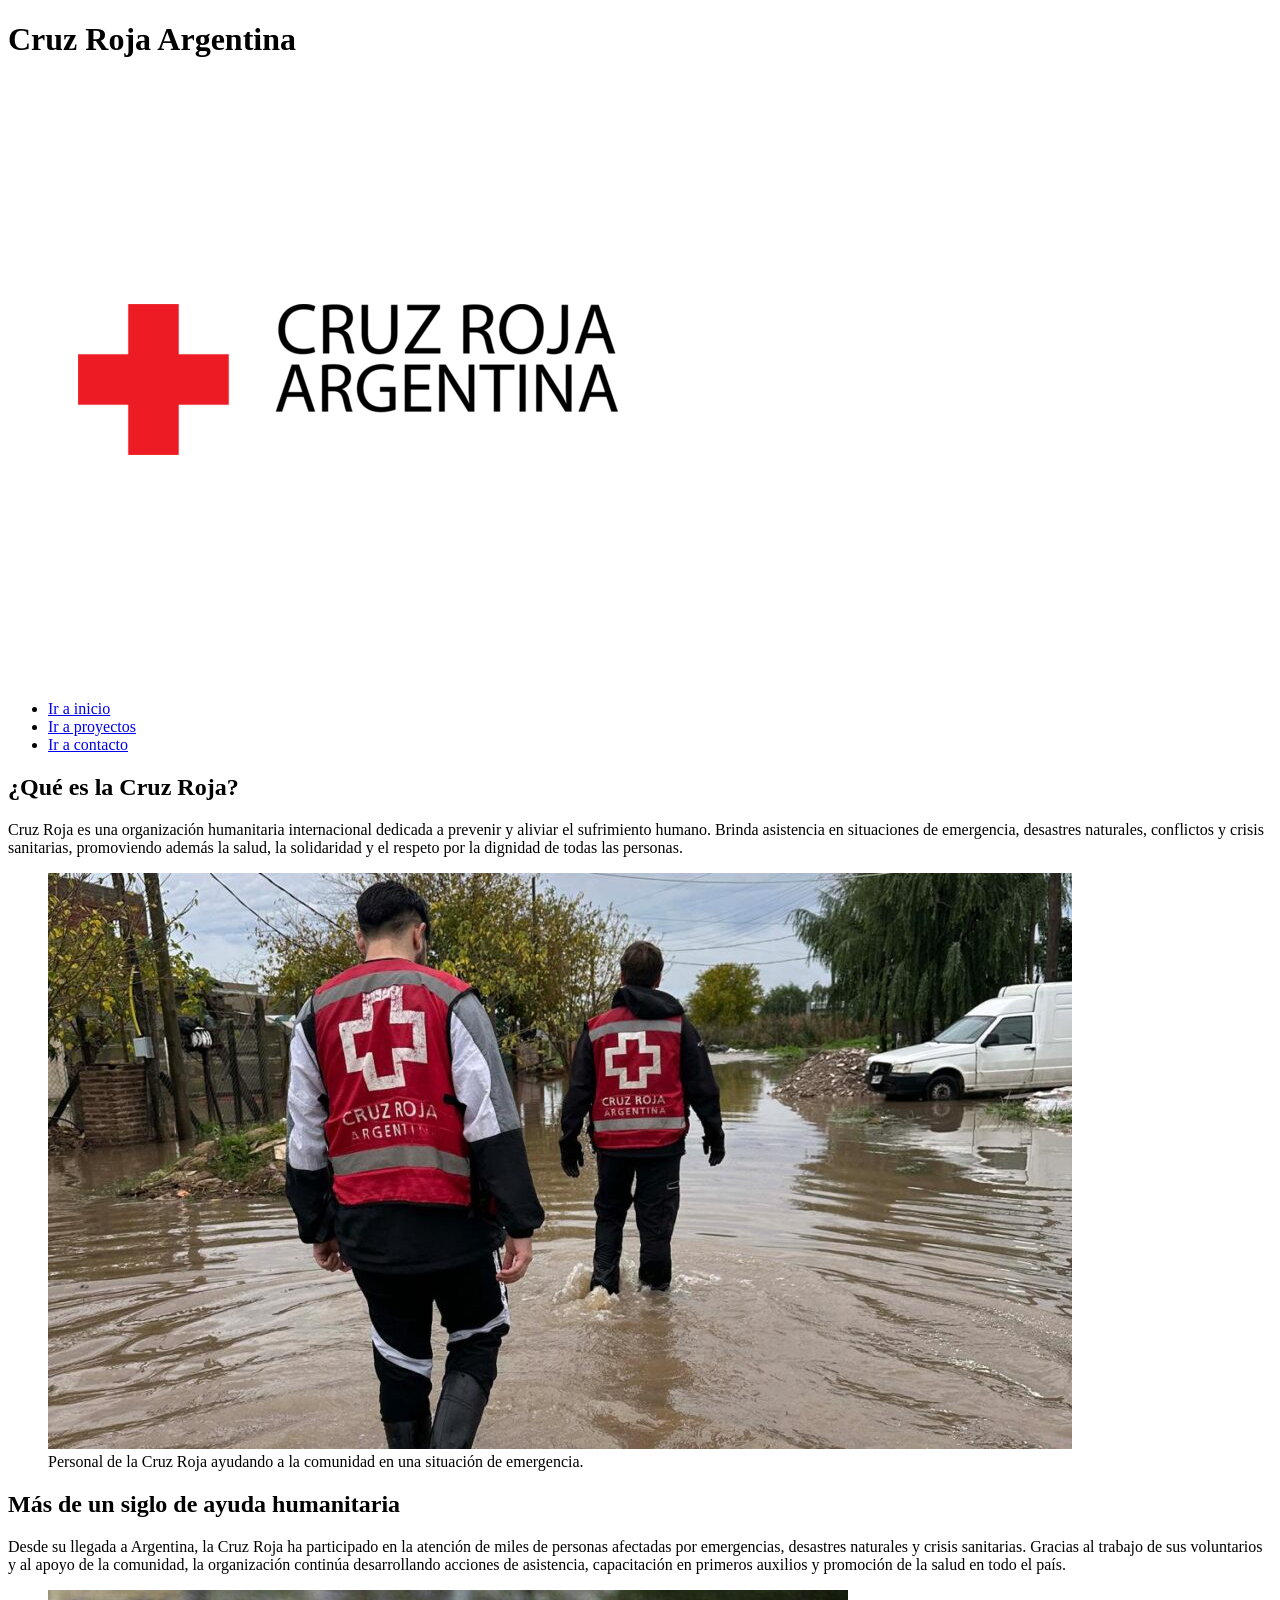
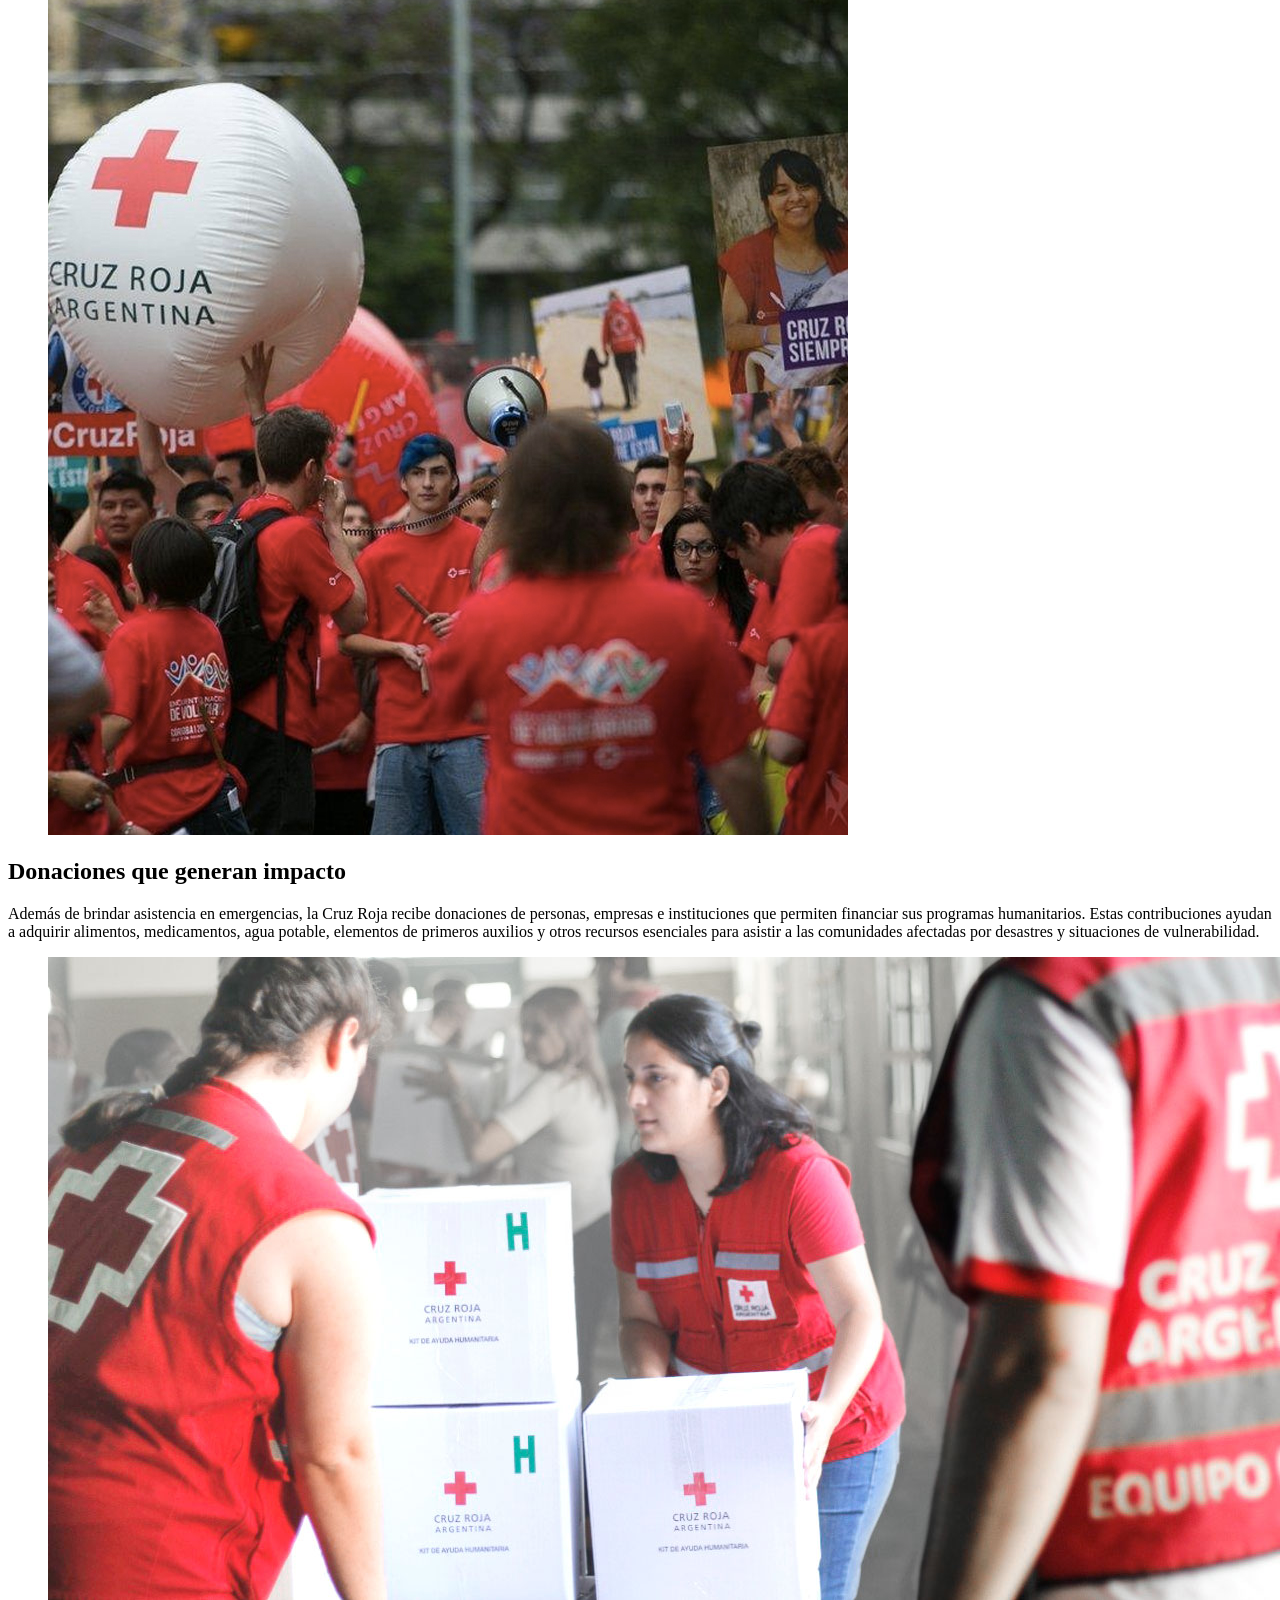
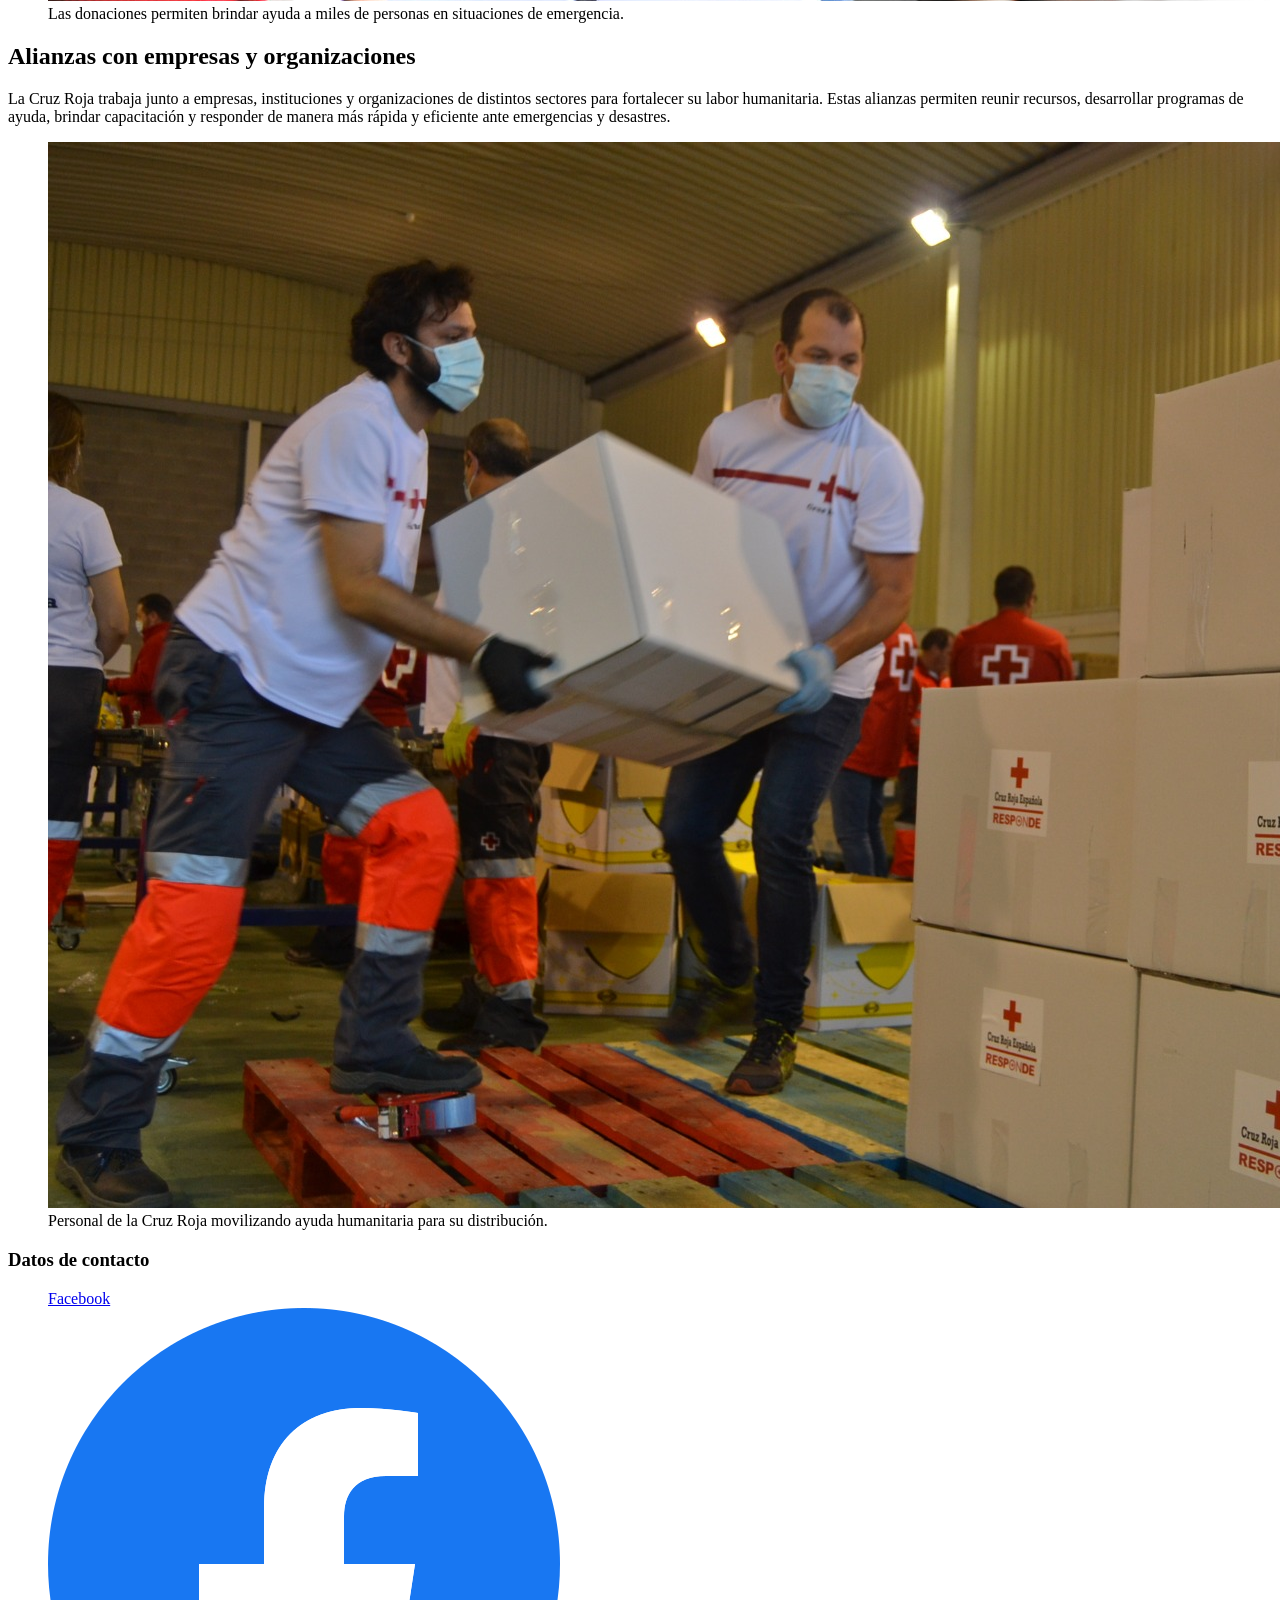
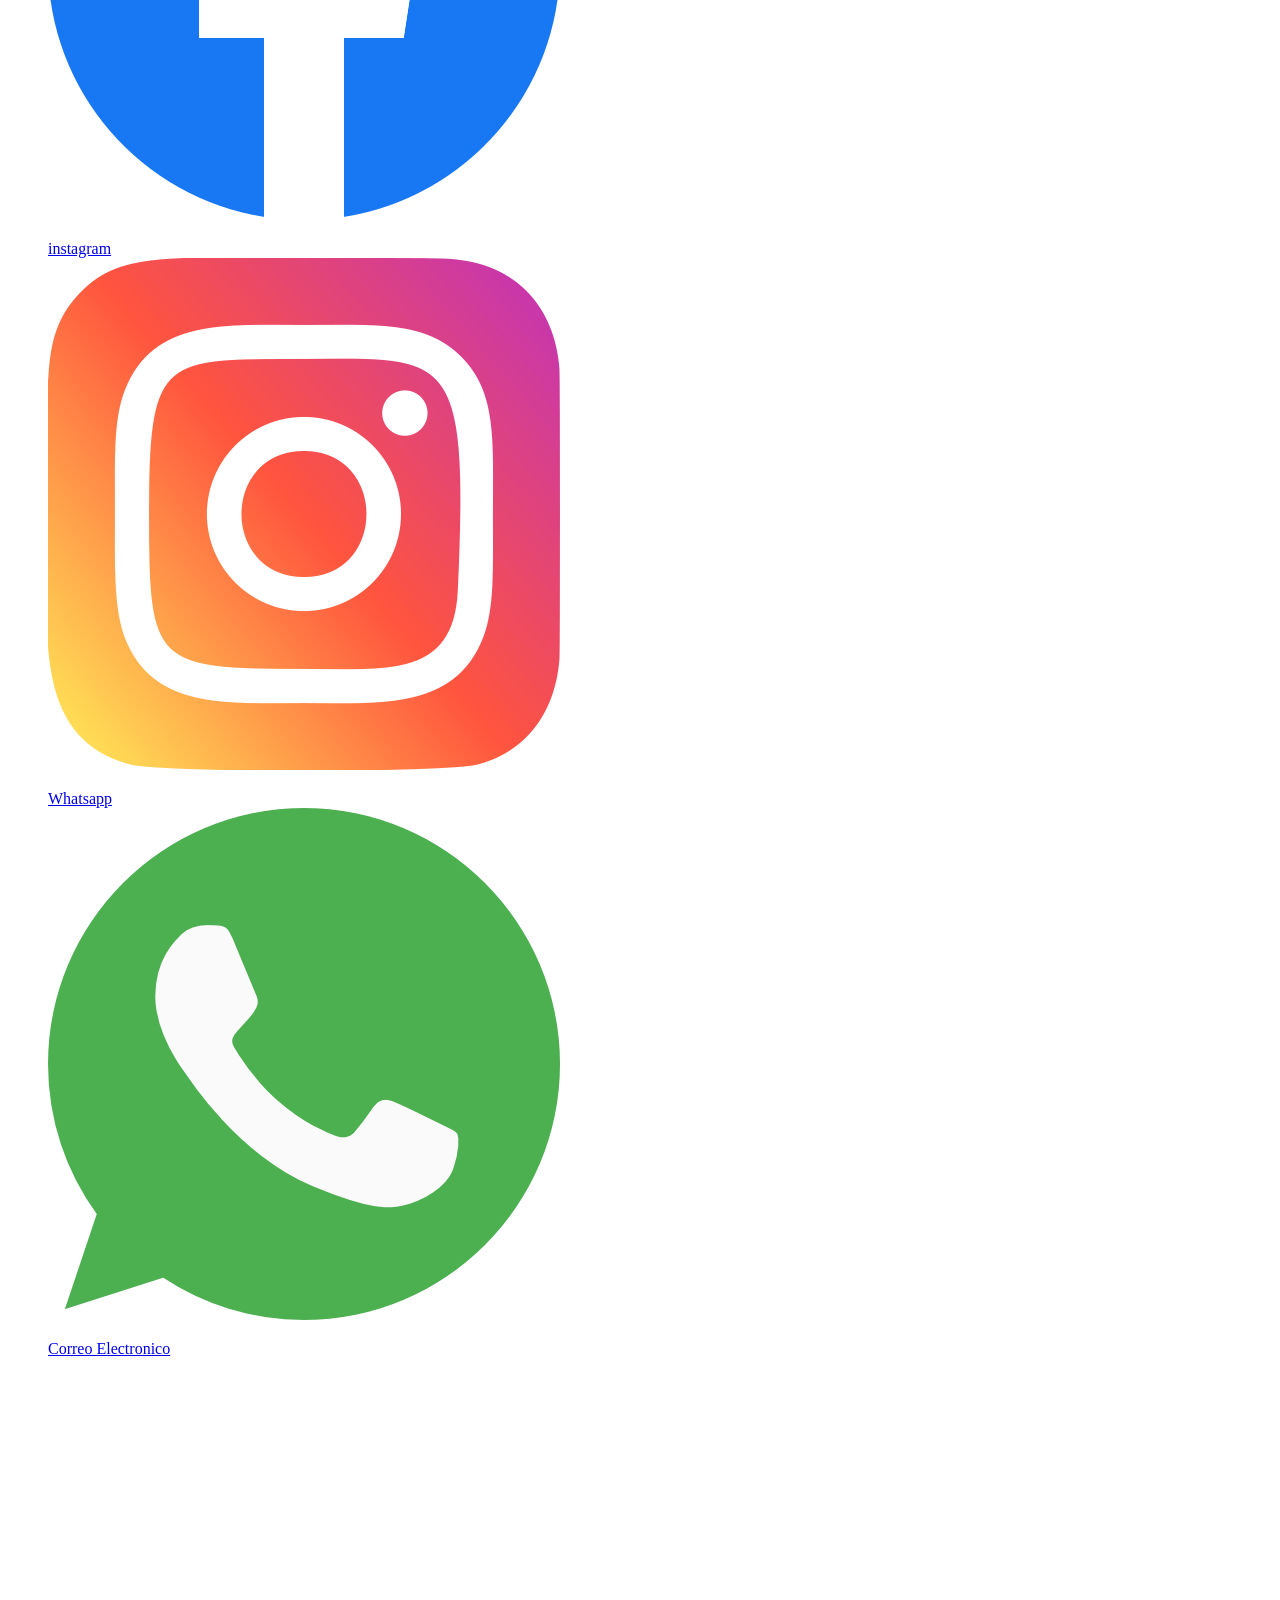
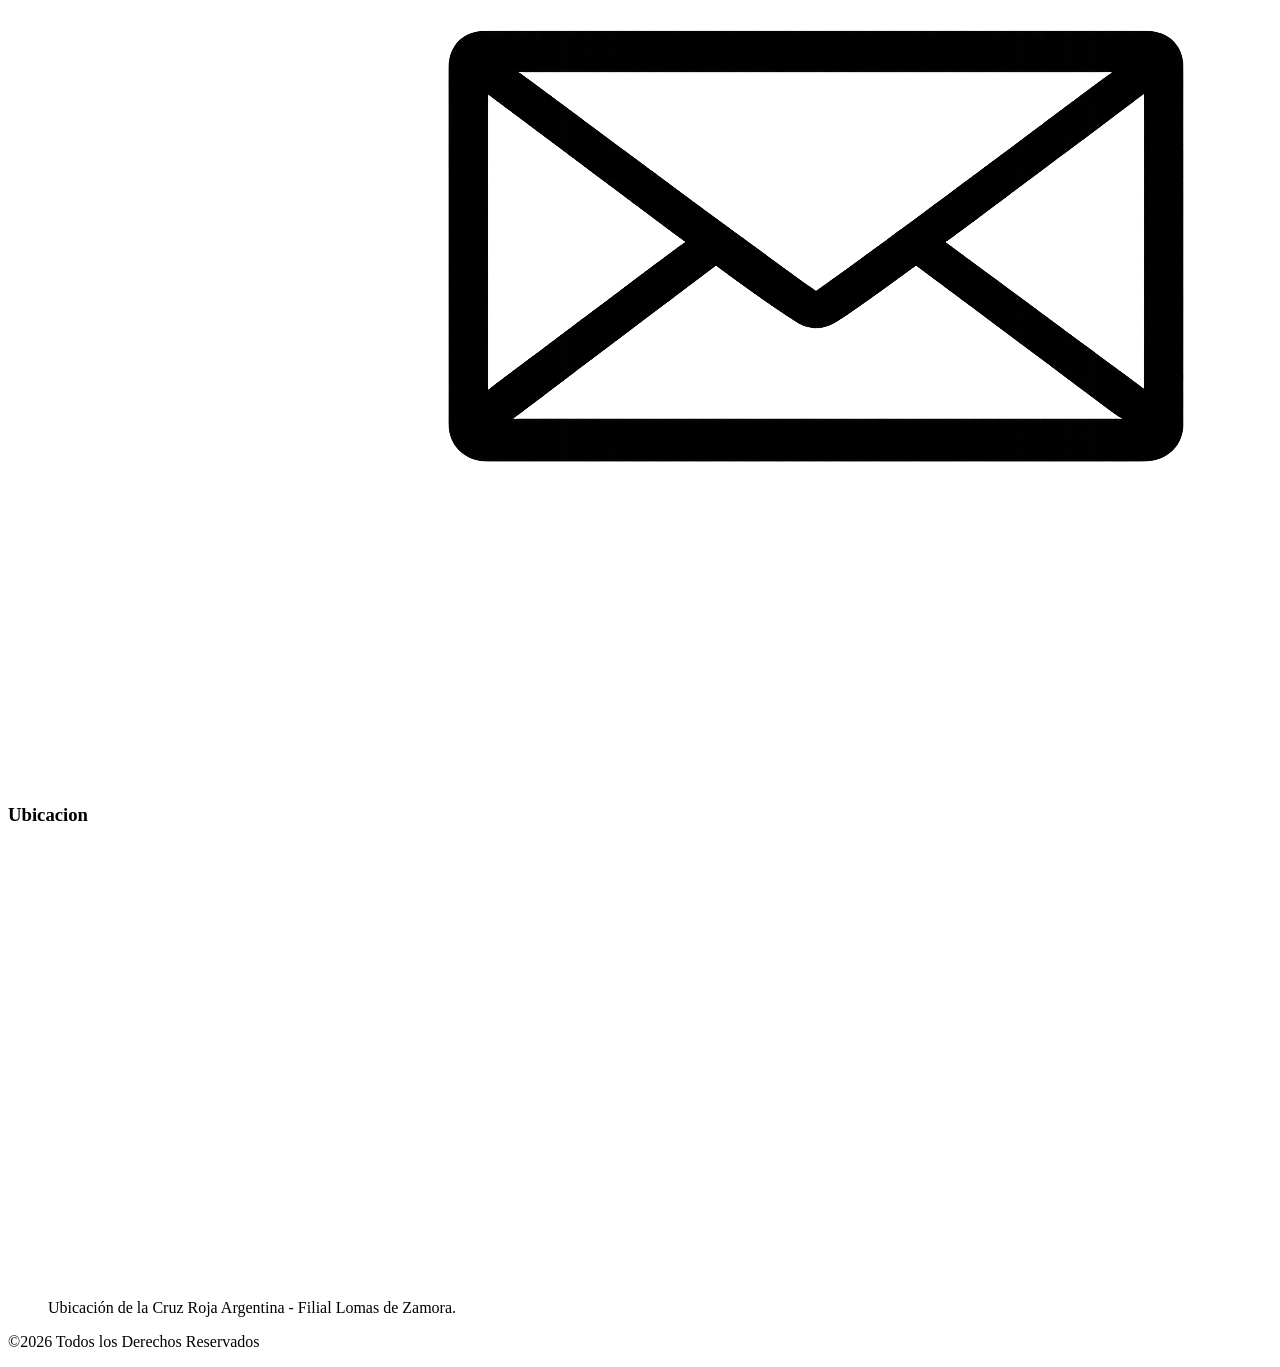
==== index.html @ b4b9fabb "Add files via upload" ====
<!DOCTYPE html>
<html lang="en">
<head>
    <meta charset="UTF-8">
    <meta name="viewport" content="width=device-width, initial-scale=1.0">
    <title>Cruz Roja Argentina | Menu </title>
</head>
<body>
    <header>
        <h1>Cruz Roja Argentina</h1>
            <a href="#">
                <figure>
                <img src="./assets/logo-cruz-roja.png" alt="logo del hospital" title="logo del hospital eurnekian">
                </figure>
            </a>
        <nav>
            <ul>
                <li>
                    <a href="./pages/inicio.html">Ir a inicio</a>
                </li>
                <li>
                    <a href="./pages/proyectos.html">Ir a proyectos</a>
                </li>
                <li>
                    <a href="./pages/contacto.html">Ir a contacto</a>
                </li>
            </ul>
        </nav>
    </header>
    <main>
        <section>
            <h2>¿Qué es la Cruz Roja?</h2>
            <p>Cruz Roja es una organización humanitaria internacional dedicada a prevenir y aliviar el sufrimiento humano. Brinda asistencia en situaciones de emergencia, desastres naturales, conflictos y crisis sanitarias, promoviendo además la salud, la solidaridad y el respeto por la dignidad de todas las personas.</p>
            <figure>
                <img src="./assets/cruz-roja.jpg" alt="Voluntarios de cruz roja caminando para ayudar en una inundacion" title="dos personas asistiendo en inundacion">
                <figcaption>Personal de la Cruz Roja ayudando a la comunidad en una situación de emergencia.</figcaption>
            </figure>
        </section>
        <article>
            <h2>Más de un siglo de ayuda humanitaria</h2>
            <p>Desde su llegada a Argentina, la Cruz Roja ha participado en la atención de miles de personas afectadas por emergencias, desastres naturales y crisis sanitarias. Gracias al trabajo de sus voluntarios y al apoyo de la comunidad, la organización continúa desarrollando acciones de asistencia, capacitación en primeros auxilios y promoción de la salud en todo el país.</p>
            <figure>
                <img src="./assets/asistiendo.jpg" alt="Aglomeracion de individuos celebrando" title="Celebracion de mas de un siglo asistiendo">
            </figure>
        </article>
        <section>
            <h2>Donaciones que generan impacto</h2>
            <p>Además de brindar asistencia en emergencias, la Cruz Roja recibe donaciones de personas, empresas e instituciones que permiten financiar sus programas humanitarios. Estas contribuciones ayudan a adquirir alimentos, medicamentos, agua potable, elementos de primeros auxilios y otros recursos esenciales para asistir a las comunidades afectadas por desastres y situaciones de vulnerabilidad.</p>
            <figure>
                <img src="./assets/voluntarias.jpg" alt="voluntarios recibiendo donaciones" title="voluntarios de la cruz roja recibiendo donaciones">
                <figcaption>Las donaciones permiten brindar ayuda a miles de personas en situaciones de emergencia.</figcaption>
            </figure>
        </section>
        <section>
            <h2>Alianzas con empresas y organizaciones</h2>
            <p>La Cruz Roja trabaja junto a empresas, instituciones y organizaciones de distintos sectores para fortalecer su labor humanitaria. Estas alianzas permiten reunir recursos, desarrollar programas de ayuda, brindar capacitación y responder de manera más rápida y eficiente ante emergencias y desastres.</p>
            <figure>
                <img src="./assets/entregando-donaciones.jpg" alt="dos personas transportando caja de suministros" title="dos trabajadores de cruz roja transportando caja">
                <figcaption>Personal de la Cruz Roja movilizando ayuda humanitaria para su distribución.</figcaption>
            </figure>
        </section>

    </main>
    <footer>
        <h3>Datos de contacto</h3>
        <section>
            <a href="https://www.facebook.com" target="_blank">
                <figure>
                    <figcaption>Facebook</figcaption>
                    <img src="./assets/facebook.png" alt="logo de facebook" title="Logo de facebook">
                </figure>
            </a>
            <a href="https://www.instagram.com" target="_blank">
                <figure>
                    <figcaption>instagram</figcaption>
                    <img src="./assets/instagram.png" alt="logo de instagram" title="Logo de instagram">
                </figure>
            </a>
            <a href="https://wa.me/549111232121" target="_blank">
                <figure>
                    <figcaption>Whatsapp</figcaption>
                    <img src="./assets/whatsapp.png" alt="logo de whatsapp" title="Logo de Whatsapp">
                </figure>
            </a>
            <a href="mailto:info@cruzroja.org.ar"">
                <figure>
                    <figcaption>Correo Electronico</figcaption>
                    <img src="./assets/correo.png" alt="icono de un correo" title="icono de un correo">
                </figure>
            </a>
        </section>
        <h3>Ubicacion</h3>
        <figure>
            <iframe src="https://www.google.com/maps/embed?pb=!1m18!1m12!1m3!1d3277.9379695894445!2d-58.40978212341175!3d-34.757155365619184!2m3!1f0!2f0!3f0!3m2!1i1024!2i768!4f13.1!3m3!1m2!1s0x95bcd3bf84f7439d%3A0xf3a17e38da2b89a!2sCruz%20Roja%20Argentina%20-%20Filial%20Lomas%20de%20Zamora!5e0!3m2!1ses-419!2sar!4v1784777187871!5m2!1ses-419!2sar" 
            width="600" 
            height="450" 
            style="border:0;" 
            allowfullscreen="" 
            loading="lazy" 
            referrerpolicy="strict-origin-when-cross-origin">
            </iframe>
            <figcaption>Ubicación de la Cruz Roja Argentina - Filial Lomas de Zamora.</figcaption>
        </figure>
        <p>&copy;<span id="year"></span> Todos los Derechos Reservados</p>
    </footer>
    <script> document.getElementById('year').textContent = new Date().getFullYear(); </script>
</body>
</html>
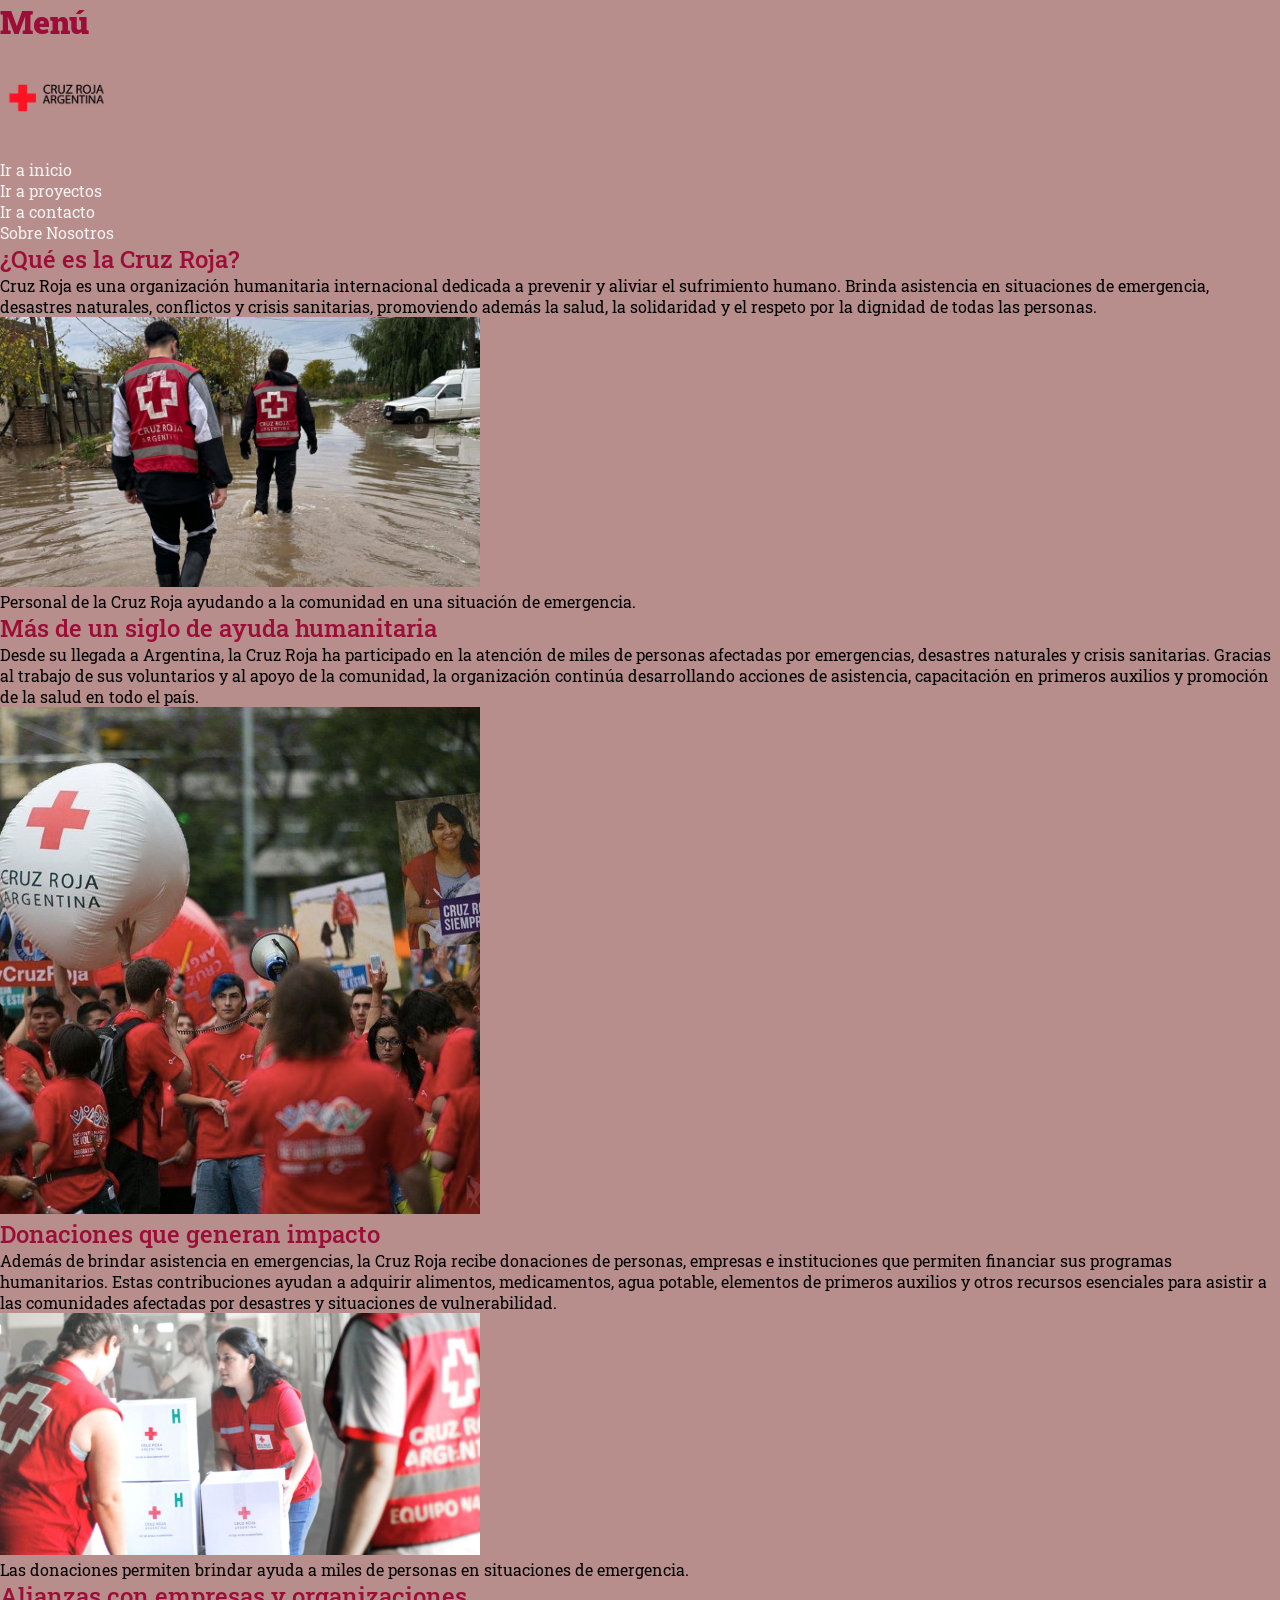
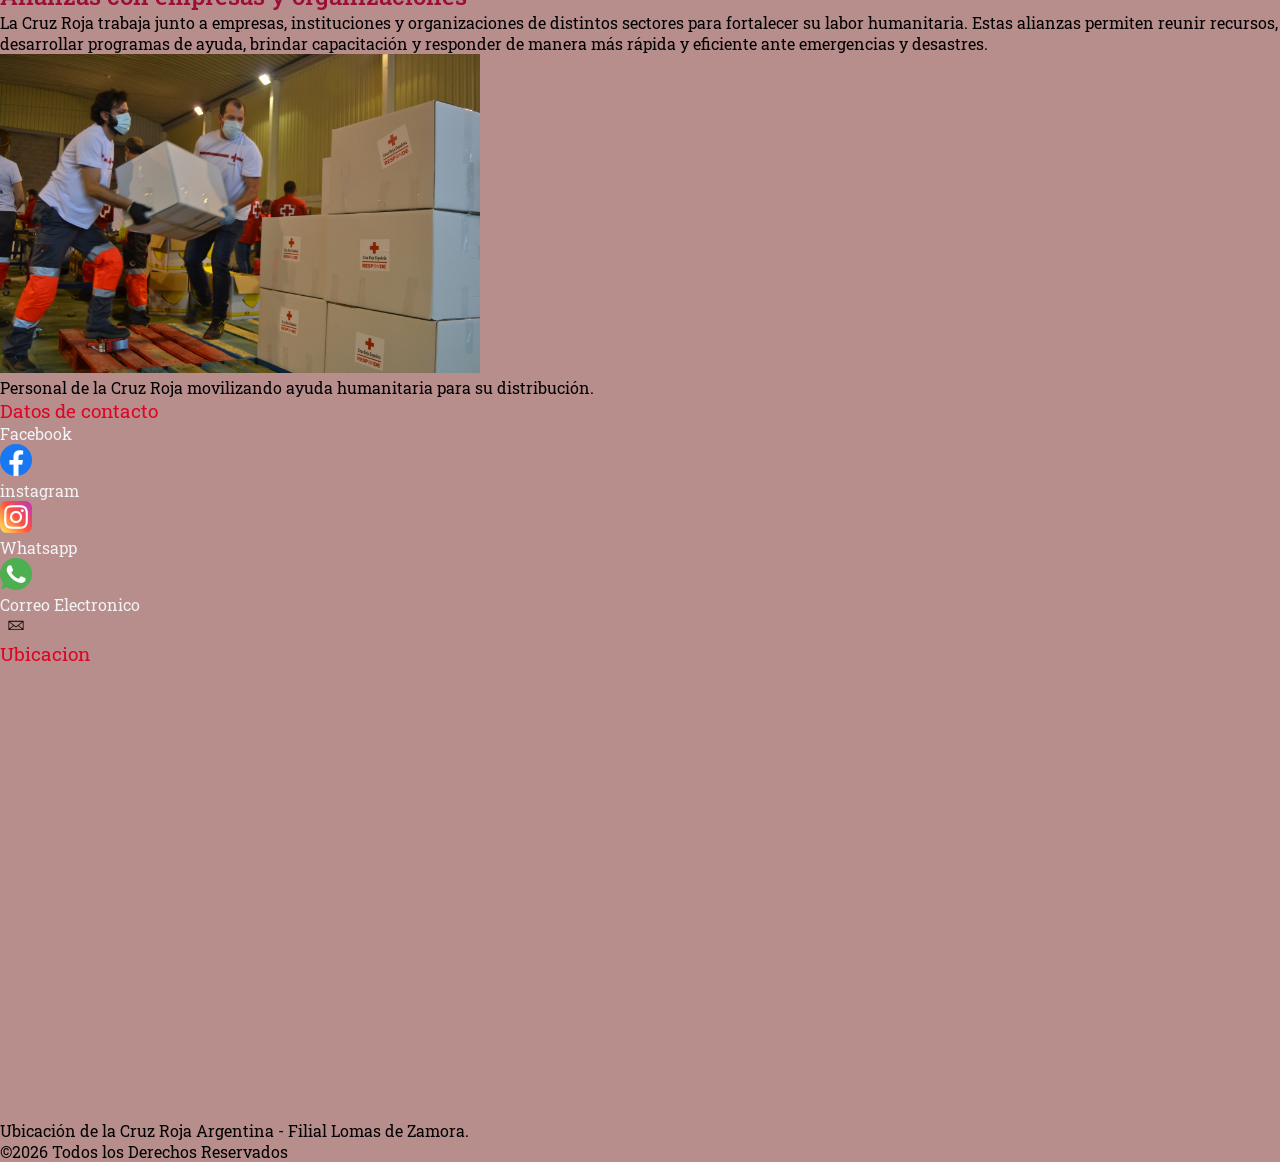
==== commit f3a05eee: "Add files via upload" ====
--- a/index.html
+++ b/index.html
@@ -4,13 +4,15 @@
     <meta charset="UTF-8">
     <meta name="viewport" content="width=device-width, initial-scale=1.0">
     <title>Cruz Roja Argentina | Menu </title>
+    <!-- CSS -->
+    <link rel="stylesheet" href="./styles/styles.css">
 </head>
 <body>
     <header>
-        <h1>Cruz Roja Argentina</h1>
+        <h1>Menú</h1>
             <a href="#">
                 <figure>
-                <img src="./assets/logo-cruz-roja.png" alt="logo del hospital" title="logo del hospital eurnekian">
+                <img class="primg" src="./assets/logo-cruz-roja.png" alt="logo de cruz roja" title="logo de cruz roja">
                 </figure>
             </a>
         <nav>
@@ -23,6 +25,9 @@
                 </li>
                 <li>
                     <a href="./pages/contacto.html">Ir a contacto</a>
+                </li>
+                <li>
+                    <a href="./pages/sobre-mi.html">Sobre Nosotros</a>
                 </li>
             </ul>
         </nav>
--- a/styles/styles.css
+++ b/styles/styles.css
@@ -0,0 +1,52 @@
+@import url('https://fonts.googleapis.com/css2?family=Arimo:ital,wght@0,400..700;1,400..700&family=Google+Sans+Flex:opsz,wght@6..144,1..1000&family=Jim+Nightshade&family=Lavishly+Yours&family=Montserrat:ital,wght@0,100..900;1,100..900&family=Playfair+Display:ital,wght@0,400..900;1,400..900&family=Raleway:ital,wght@0,100..900;1,100..900&family=Roboto+Slab:wght@100..900&family=Roboto:ital,wght@0,100..900;1,100..900&display=swap');
+/* Resetear */
+* {
+    padding: 0;
+    margin: 0;
+}
+/* Body Styles */
+body {
+    font-family: "Roboto Slab", serif;
+    background-color: #B88E8D;
+    color: #000000;
+}
+/* Titulos */
+h1, h2, h3 {
+    color: #9C0D38  
+}
+h1 {
+    font-weight: 900;
+    font-size: 2rem;
+}
+h2 {
+    font-weight: 500;
+    font-size: 1.5rem;
+}
+h3 {
+    font-weight: 400;
+    font-size: 1.2rem;
+    color: #DD0426;
+}
+/* Parrafo */
+p {
+    font-size: 1rem;
+    font-weight: 400;
+}
+/* Imagenes */
+figure img {
+    height: auto;
+    width: 30rem;
+}
+.primg {
+    height: auto;
+    width: 7rem;
+}
+section a figure img {
+    height: auto;
+    width: 2rem;
+}
+/* Links */
+a {
+    text-decoration: none;
+    color: #F2F2F2;
+}
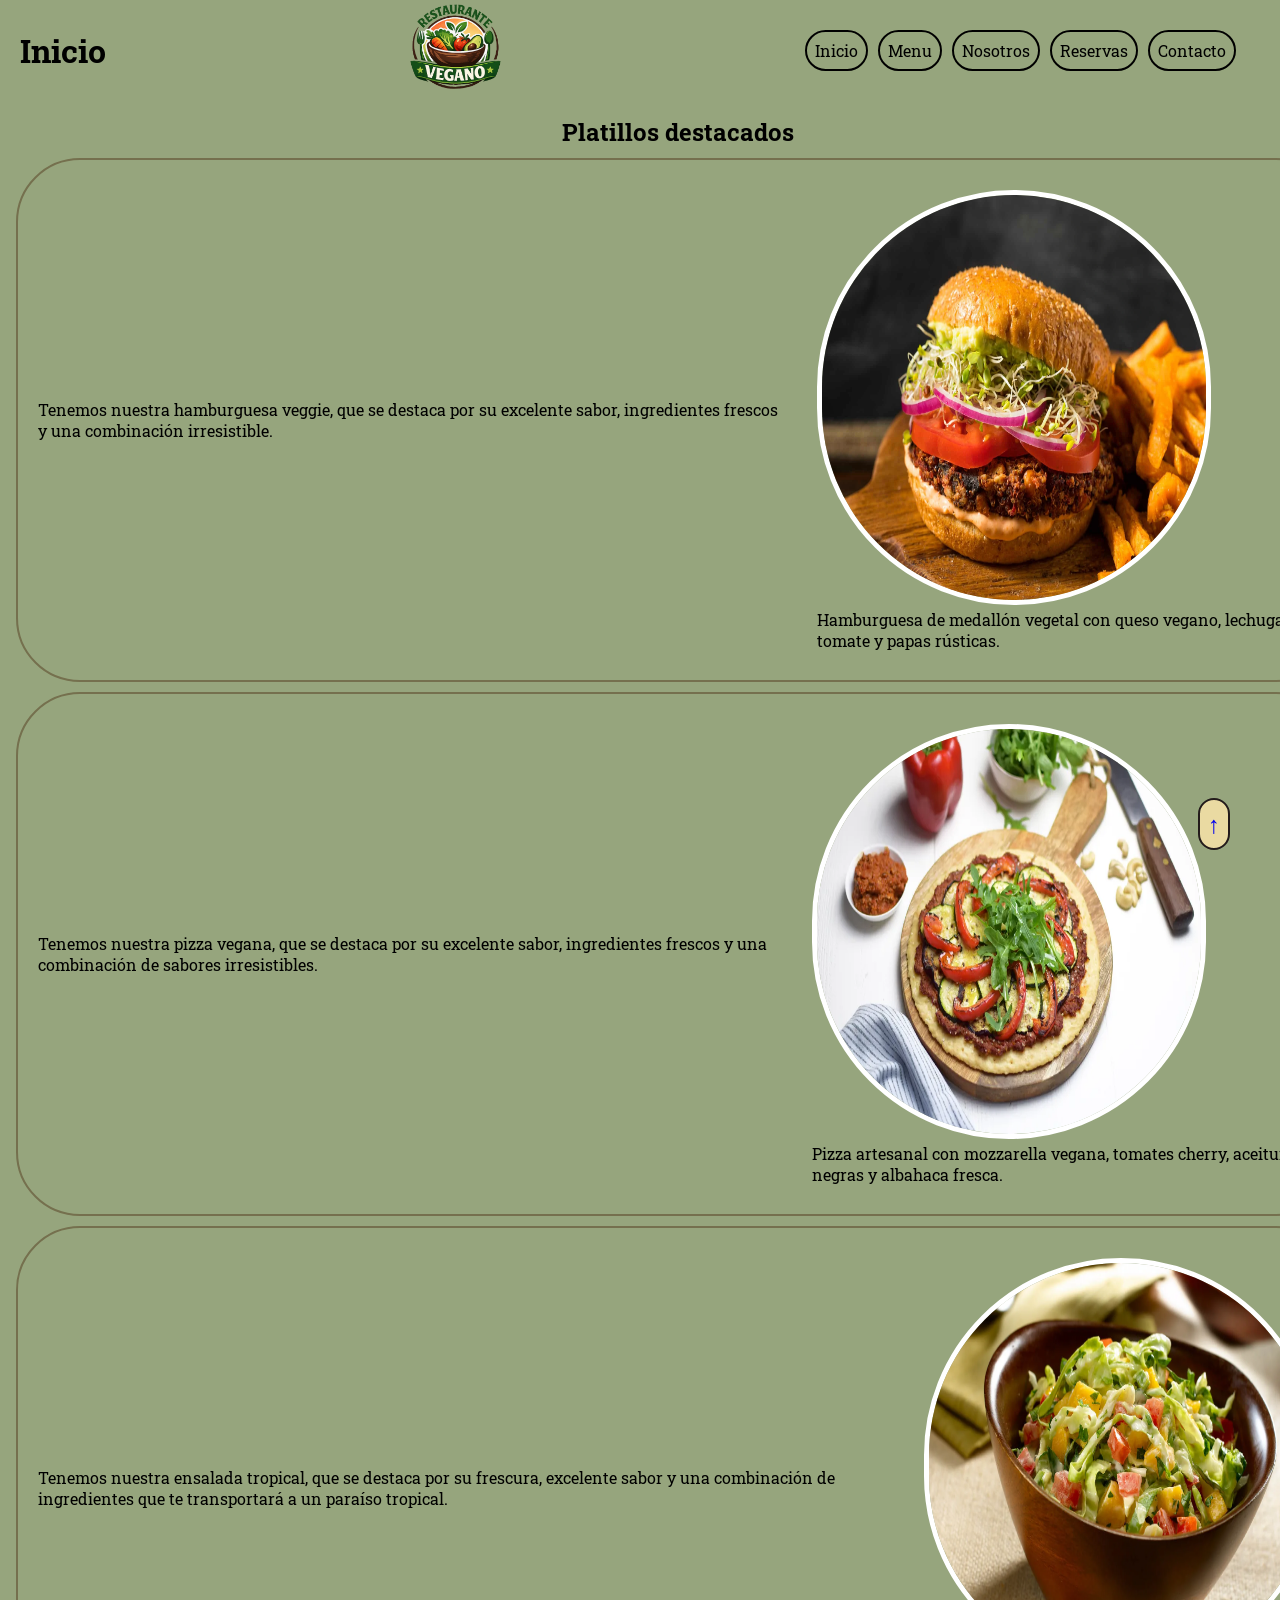
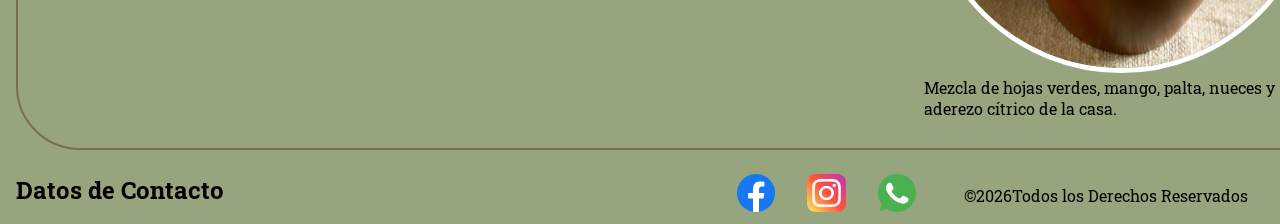
==== commit 7399f377: "Add files via upload" ====
--- a/index.html
+++ b/index.html
@@ -1,113 +1,84 @@
 <!DOCTYPE html>
-<html lang="en">
+<html lang="es">
 <head>
     <meta charset="UTF-8">
     <meta name="viewport" content="width=device-width, initial-scale=1.0">
-    <title>Cruz Roja Argentina | Menu </title>
-    <!-- CSS -->
-    <link rel="stylesheet" href="./styles/styles.css">
+    <title>Restaurante Vegano | Inicio</title>
+    <link rel="stylesheet" href="./styles/style.css">
 </head>
-<body>
+<body id="inicio">
     <header>
-        <h1>Menú</h1>
+        <h1>Inicio</h1>
+        <figure>
             <a href="#">
+                <img src="./assets/logo-vegano.png" alt="Logo de comida vegana" title="logo" class="logo-vegano">
+            </a>
+            
+        </figure>
+            <nav>
+                <ul>
+                    <li><a href="#">Inicio</a></li>
+                    <li><a href="./pages/menu.html">Menu</a></li>
+                    <li><a href="./pages/nosotros.html">Nosotros</a></li>
+                    <li><a href="./pages/reservas.html">Reservas</a></li>
+                    <li><a href="./pages/contacto.html">Contacto</a></li>
+                </ul>
+            </nav>
+    </header>
+    <main class="display-flex">
+        <section class="caja-entera">   
+            <h2>Platillos destacados</h2>
+            <article class="tarjeta 1">
+                <p>Tenemos nuestra hamburguesa veggie, que se destaca por su excelente sabor, ingredientes frescos y una combinación irresistible.</p>
                 <figure>
-                <img class="primg" src="./assets/logo-cruz-roja.png" alt="logo de cruz roja" title="logo de cruz roja">
+                    <img src="./assets/hamburguesa-veggie.webp" alt="Hamburguesa vegana con queso vegano, lechuga, tomate y papas rústicas" title="hamburguesa vegana" class="imagen">
+                    <figcaption>
+                        Hamburguesa de medallón vegetal con queso vegano, lechuga, tomate y papas rústicas.
+                    </figcaption>
                 </figure>
-            </a>
-        <nav>
-            <ul>
-                <li>
-                    <a href="./pages/inicio.html">Ir a inicio</a>
-                </li>
-                <li>
-                    <a href="./pages/proyectos.html">Ir a proyectos</a>
-                </li>
-                <li>
-                    <a href="./pages/contacto.html">Ir a contacto</a>
-                </li>
-                <li>
-                    <a href="./pages/sobre-mi.html">Sobre Nosotros</a>
-                </li>
-            </ul>
-        </nav>
-    </header>
-    <main>
-        <section>
-            <h2>¿Qué es la Cruz Roja?</h2>
-            <p>Cruz Roja es una organización humanitaria internacional dedicada a prevenir y aliviar el sufrimiento humano. Brinda asistencia en situaciones de emergencia, desastres naturales, conflictos y crisis sanitarias, promoviendo además la salud, la solidaridad y el respeto por la dignidad de todas las personas.</p>
-            <figure>
-                <img src="./assets/cruz-roja.jpg" alt="Voluntarios de cruz roja caminando para ayudar en una inundacion" title="dos personas asistiendo en inundacion">
-                <figcaption>Personal de la Cruz Roja ayudando a la comunidad en una situación de emergencia.</figcaption>
+            </article>
+            <article class="tarjeta 2">
+                <p>Tenemos nuestra pizza vegana, que se destaca por su excelente sabor, ingredientes frescos y una combinación de sabores irresistibles.</p>
+                <figure>
+                    <img src="./assets/pizza-vegana.webp" alt="Pizza vegana" title="Pizza vegana" class="imagen">
+                    <figcaption>
+                        Pizza artesanal con mozzarella vegana, tomates cherry, aceitunas negras y albahaca fresca.
+                    </figcaption>
+                </figure>
+            </article>
+            <article class="tarjeta 3">
+                <p>Tenemos nuestra ensalada tropical, que se destaca por su frescura, excelente sabor y una combinación de ingredientes que te transportará a un paraíso tropical.</p>
+                <figure>
+                    <img src="./assets/ensalada-tropical.webp" alt="Ensalada Vegana" title="Ensalada Tropical" class="imagen">
+                    <figcaption>
+                        Mezcla de hojas verdes, mango, palta, nueces y aderezo cítrico de la casa.
+                    </figcaption>
+                </figure>
+            </article>
+        </section>
+    </main>
+    <footer class="pie-de-pagina">
+        <h2>Datos de Contacto</h2>
+        <section class="contacto">
+            <figure class="figurita">
+                <a href="https://facebook.com" >
+                    <img src="./assets/facebook.png" alt="Logo de facebook" class="rrss">
+                </a>
             </figure>
+            <figure class="figurita">
+                <a href="https://instagram.com">
+                    <img src="./assets/instagram.png" alt="Logo de instagram" class="rrss">
+                </a>
+            </figure>
+            <figure class="figurita ">
+                <a href="https://wa.me/1123232323">
+                    <img src="./assets/whatsapp.png" alt="Logo de Whatsapp" class="rrss">
+                </a>
+            </figure>
+            <p class="pie-de-pagina">&copy;<span id="year"></span> Todos los Derechos Reservados</p>
         </section>
-        <article>
-            <h2>Más de un siglo de ayuda humanitaria</h2>
-            <p>Desde su llegada a Argentina, la Cruz Roja ha participado en la atención de miles de personas afectadas por emergencias, desastres naturales y crisis sanitarias. Gracias al trabajo de sus voluntarios y al apoyo de la comunidad, la organización continúa desarrollando acciones de asistencia, capacitación en primeros auxilios y promoción de la salud en todo el país.</p>
-            <figure>
-                <img src="./assets/asistiendo.jpg" alt="Aglomeracion de individuos celebrando" title="Celebracion de mas de un siglo asistiendo">
-            </figure>
-        </article>
-        <section>
-            <h2>Donaciones que generan impacto</h2>
-            <p>Además de brindar asistencia en emergencias, la Cruz Roja recibe donaciones de personas, empresas e instituciones que permiten financiar sus programas humanitarios. Estas contribuciones ayudan a adquirir alimentos, medicamentos, agua potable, elementos de primeros auxilios y otros recursos esenciales para asistir a las comunidades afectadas por desastres y situaciones de vulnerabilidad.</p>
-            <figure>
-                <img src="./assets/voluntarias.jpg" alt="voluntarios recibiendo donaciones" title="voluntarios de la cruz roja recibiendo donaciones">
-                <figcaption>Las donaciones permiten brindar ayuda a miles de personas en situaciones de emergencia.</figcaption>
-            </figure>
-        </section>
-        <section>
-            <h2>Alianzas con empresas y organizaciones</h2>
-            <p>La Cruz Roja trabaja junto a empresas, instituciones y organizaciones de distintos sectores para fortalecer su labor humanitaria. Estas alianzas permiten reunir recursos, desarrollar programas de ayuda, brindar capacitación y responder de manera más rápida y eficiente ante emergencias y desastres.</p>
-            <figure>
-                <img src="./assets/entregando-donaciones.jpg" alt="dos personas transportando caja de suministros" title="dos trabajadores de cruz roja transportando caja">
-                <figcaption>Personal de la Cruz Roja movilizando ayuda humanitaria para su distribución.</figcaption>
-            </figure>
-        </section>
-
-    </main>
-    <footer>
-        <h3>Datos de contacto</h3>
-        <section>
-            <a href="https://www.facebook.com" target="_blank">
-                <figure>
-                    <figcaption>Facebook</figcaption>
-                    <img src="./assets/facebook.png" alt="logo de facebook" title="Logo de facebook">
-                </figure>
-            </a>
-            <a href="https://www.instagram.com" target="_blank">
-                <figure>
-                    <figcaption>instagram</figcaption>
-                    <img src="./assets/instagram.png" alt="logo de instagram" title="Logo de instagram">
-                </figure>
-            </a>
-            <a href="https://wa.me/549111232121" target="_blank">
-                <figure>
-                    <figcaption>Whatsapp</figcaption>
-                    <img src="./assets/whatsapp.png" alt="logo de whatsapp" title="Logo de Whatsapp">
-                </figure>
-            </a>
-            <a href="mailto:info@cruzroja.org.ar"">
-                <figure>
-                    <figcaption>Correo Electronico</figcaption>
-                    <img src="./assets/correo.png" alt="icono de un correo" title="icono de un correo">
-                </figure>
-            </a>
-        </section>
-        <h3>Ubicacion</h3>
-        <figure>
-            <iframe src="https://www.google.com/maps/embed?pb=!1m18!1m12!1m3!1d3277.9379695894445!2d-58.40978212341175!3d-34.757155365619184!2m3!1f0!2f0!3f0!3m2!1i1024!2i768!4f13.1!3m3!1m2!1s0x95bcd3bf84f7439d%3A0xf3a17e38da2b89a!2sCruz%20Roja%20Argentina%20-%20Filial%20Lomas%20de%20Zamora!5e0!3m2!1ses-419!2sar!4v1784777187871!5m2!1ses-419!2sar" 
-            width="600" 
-            height="450" 
-            style="border:0;" 
-            allowfullscreen="" 
-            loading="lazy" 
-            referrerpolicy="strict-origin-when-cross-origin">
-            </iframe>
-            <figcaption>Ubicación de la Cruz Roja Argentina - Filial Lomas de Zamora.</figcaption>
-        </figure>
-        <p>&copy;<span id="year"></span> Todos los Derechos Reservados</p>
+        <a href="#inicio" class="subir" >↑</a>
     </footer>
-    <script> document.getElementById('year').textContent = new Date().getFullYear(); </script>
+    <script> document.getElementById('year').textContent = new Date().getFullYear(); </script> 
 </body>
 </html>
--- a/styles/style.css
+++ b/styles/style.css
@@ -0,0 +1,111 @@
+/* Font */
+@import url('https://fonts.googleapis.com/css2?family=Arimo:ital,wght@0,400..700;1,400..700&family=Google+Sans+Flex:opsz,wght@6..144,1..1000&family=Jim+Nightshade&family=Lavishly+Yours&family=Montserrat:ital,wght@0,100..900;1,100..900&family=Playfair+Display:ital,wght@0,400..900;1,400..900&family=Raleway:ital,wght@0,100..900;1,100..900&family=Roboto+Slab:wght@100..900&family=Roboto:ital,wght@0,100..900;1,100..900&display=swap');
+/* Resetear */
+* {
+    padding: 0;
+    margin: 0;
+    font-family: "Roboto Slab", serif;
+}
+/* Body */
+body {
+    background-color: #96a57d;
+}
+/* Header */
+header {
+    display: flex;
+    align-items: center;
+    justify-content: space-between;
+    height: 5rem;
+    width: 95vw;
+    margin: 10px 20px;
+}
+
+.logo-vegano {
+    display: flex;
+    height: 15vh;
+    width: autovh;
+}
+header nav ul li a {
+    color: black;
+    justify-content: flex-end;
+}
+nav ul li {
+    list-style: none;
+    border: 2px solid black;
+    border-radius: 120px;
+    padding: 0.5rem;
+}
+header nav ul {
+    display: flex;
+    gap: 10px;
+
+}
+/* Quitarle subrayado */
+nav ul li a {
+    text-decoration: none;
+}
+/* Main */
+.subir {
+    position: fixed;
+    bottom: 50px;
+    right: 50px;
+    font-size: 1.5rem;
+    font-weight: 800;
+    /* Style */
+    border: 2px solid #231B1B;
+    padding: 0.5rem;
+    border-radius: 2rem;
+    background-color: #EADAA2;
+    text-decoration: none;
+}
+/* Imagenes */
+.imagen {
+    width: 30vw;
+    height: 45ch;
+    border: 5px solid white;
+    border-radius: 30rem;
+}
+/* Caja Section */
+.caja-entera {
+    display: flex;
+    flex-direction: column;
+    align-items: center;
+    flex-wrap: wrap;
+    gap: 10px;
+    padding: 1rem;
+    margin-bottom: 0.5rem;
+}
+.tarjeta {
+    display: flex;
+    justify-content: space-between;
+    gap: 2rem;
+    align-items: center;
+    border: 2px solid #75704E;
+    border-radius: 4rem;
+    /*Agregar espaciado y padding */
+    width: 80rem;
+    height: 30rem;
+    padding: 20px;
+}
+.precio {
+    color: #20063B;
+}
+/* Footer */
+.pie-de-pagina {
+    margin: 0.5rem 1rem;
+    display: flex;
+    justify-content: space-between;
+    flex-direction: row;
+
+}
+.contacto {
+    display: flex;
+    flex-direction: row;
+    align-items: center ;
+    gap: 2rem;
+}
+/* Logos RRSS */
+.rrss {
+    width: 3vw;
+    height: auto;
+}
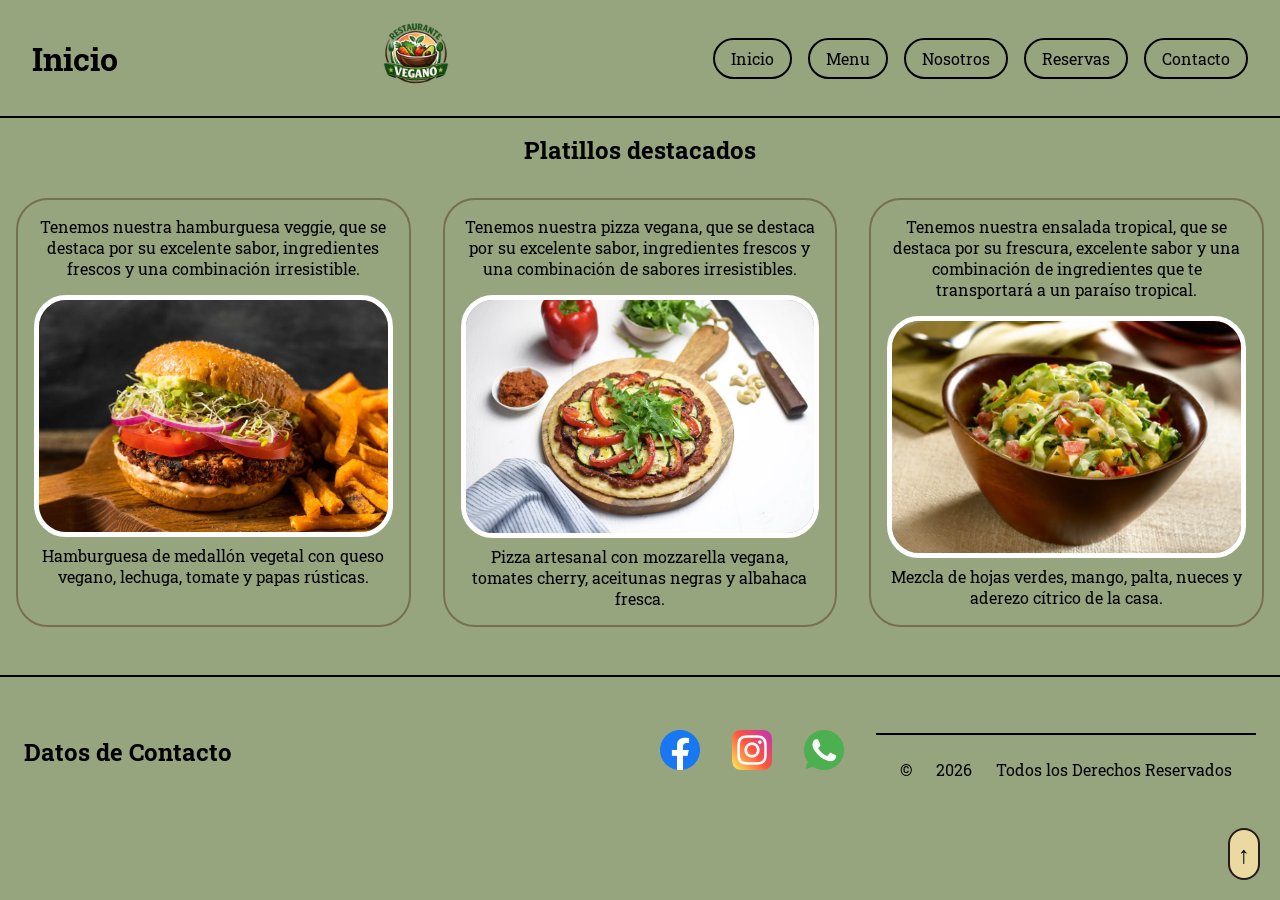
==== commit 79e022d8: "Add files via upload" ====
--- a/index.html
+++ b/index.html
@@ -25,10 +25,10 @@
                 </ul>
             </nav>
     </header>
-    <main class="display-flex">
+    <main >
         <section class="caja-entera">   
             <h2>Platillos destacados</h2>
-            <article class="tarjeta 1">
+            <article class="tarjeta tarjeta-1">
                 <p>Tenemos nuestra hamburguesa veggie, que se destaca por su excelente sabor, ingredientes frescos y una combinación irresistible.</p>
                 <figure>
                     <img src="./assets/hamburguesa-veggie.webp" alt="Hamburguesa vegana con queso vegano, lechuga, tomate y papas rústicas" title="hamburguesa vegana" class="imagen">
@@ -37,7 +37,7 @@
                     </figcaption>
                 </figure>
             </article>
-            <article class="tarjeta 2">
+            <article class="tarjeta tarjeta-2">
                 <p>Tenemos nuestra pizza vegana, que se destaca por su excelente sabor, ingredientes frescos y una combinación de sabores irresistibles.</p>
                 <figure>
                     <img src="./assets/pizza-vegana.webp" alt="Pizza vegana" title="Pizza vegana" class="imagen">
@@ -46,7 +46,7 @@
                     </figcaption>
                 </figure>
             </article>
-            <article class="tarjeta 3">
+            <article class="tarjeta tarjeta-3">
                 <p>Tenemos nuestra ensalada tropical, que se destaca por su frescura, excelente sabor y una combinación de ingredientes que te transportará a un paraíso tropical.</p>
                 <figure>
                     <img src="./assets/ensalada-tropical.webp" alt="Ensalada Vegana" title="Ensalada Tropical" class="imagen">
@@ -61,17 +61,17 @@
         <h2>Datos de Contacto</h2>
         <section class="contacto">
             <figure class="figurita">
-                <a href="https://facebook.com" >
+                <a href="https://facebook.com" target="_blank">
                     <img src="./assets/facebook.png" alt="Logo de facebook" class="rrss">
                 </a>
             </figure>
             <figure class="figurita">
-                <a href="https://instagram.com">
+                <a href="https://instagram.com" target="_blank">
                     <img src="./assets/instagram.png" alt="Logo de instagram" class="rrss">
                 </a>
             </figure>
             <figure class="figurita ">
-                <a href="https://wa.me/1123232323">
+                <a href="https://wa.me/1123232323" target="_blank">
                     <img src="./assets/whatsapp.png" alt="Logo de Whatsapp" class="rrss">
                 </a>
             </figure>
--- a/styles/style.css
+++ b/styles/style.css
@@ -1,111 +1,318 @@
-/* Font */
+/* Fonts */
+
 @import url('https://fonts.googleapis.com/css2?family=Arimo:ital,wght@0,400..700;1,400..700&family=Google+Sans+Flex:opsz,wght@6..144,1..1000&family=Jim+Nightshade&family=Lavishly+Yours&family=Montserrat:ital,wght@0,100..900;1,100..900&family=Playfair+Display:ital,wght@0,400..900;1,400..900&family=Raleway:ital,wght@0,100..900;1,100..900&family=Roboto+Slab:wght@100..900&family=Roboto:ital,wght@0,100..900;1,100..900&display=swap');
-/* Resetear */
+
+
+/* RESET */
+
 * {
+    margin: 0;
     padding: 0;
-    margin: 0;
+    box-sizing: border-box;
     font-family: "Roboto Slab", serif;
 }
-/* Body */
+
+
+/* Body - mobile*/
+
 body {
     background-color: #96a57d;
 }
-/* Header */
+
+
+/* Header = Mobile */
+
 header {
     display: flex;
-    align-items: center;
-    justify-content: space-between;
-    height: 5rem;
-    width: 95vw;
-    margin: 10px 20px;
-}
+    flex-direction: column;
+    align-items: center;
+    gap: 1rem;
+    padding: 1rem;
+    border-bottom: 2px solid black;
+}
+
 
 .logo-vegano {
-    display: flex;
-    height: 15vh;
-    width: autovh;
-}
-header nav ul li a {
-    color: black;
-    justify-content: flex-end;
-}
+    width: 6rem;
+    height: auto;
+}
+
+
+/* Navbar - Mobile */
+
+header nav ul {
+    display: flex;
+    flex-direction: column;
+    align-items: center;
+    gap: 0.5rem;
+}
+
+
 nav ul li {
     list-style: none;
     border: 2px solid black;
-    border-radius: 120px;
-    padding: 0.5rem;
-}
-header nav ul {
-    display: flex;
-    gap: 10px;
-
-}
-/* Quitarle subrayado */
+    border-radius: 2rem;
+    padding: 0.5rem 1rem;
+}
+
 nav ul li a {
+    color: black;
     text-decoration: none;
 }
-/* Main */
+
+/* Main*/
+
+main {
+    padding: 1rem;
+}
+
+/* Grid Mobile */
+
+.caja-entera {
+    display: grid;
+
+    grid-template-columns: 1fr;
+
+    grid-template-areas:
+        "titulo"
+        "tarjeta1"
+        "tarjeta2"
+        "tarjeta3";
+    gap: 1.5rem;
+}
+
+/* Areas */
+
+.caja-entera h2 {
+    grid-area: titulo;
+
+    text-align: center;
+}
+
+.tarjeta-1 {
+    grid-area: tarjeta1;
+}
+
+.tarjeta-2 {
+    grid-area: tarjeta2;
+}
+
+.tarjeta-3 {
+    grid-area: tarjeta3;
+}
+
+
+/* Tarjetas de Mobile */
+
+.tarjeta {
+    display: flex;
+    flex-direction: column;
+    align-items: center;
+    gap: 1rem;
+    width: 100%;
+    padding: 1rem;
+    border: 2px solid #75704E;
+    border-radius: 2rem;
+}
+.tarjeta p {
+    text-align: center;
+}
+.tarjeta figure {
+    width: 100%;
+}
+.tarjeta figcaption {
+    margin-top: 0.5rem;
+    text-align: center;
+}
+.menu-seccion {
+    padding: 1rem;
+}
+/* Menu - Mobile */
+.menu-seccion h2 {
+    text-align: center;
+    margin-bottom: 1rem;
+}
+.menu-grid {
+    display: grid;
+    grid-template-columns: 1fr;
+    gap: 1.5rem;
+}
+.tarjeta-menu {
+    width: 100%;
+}
+/* Imagenes*/
+
+.imagen {
+    display: block;
+    width: 100%;
+    height: auto;
+    border: 5px solid white;
+    border-radius: 2rem;
+}
+
+/* Botoncito de Subir */
+
 .subir {
     position: fixed;
-    bottom: 50px;
-    right: 50px;
+    bottom: 20px;
+    right: 20px;
     font-size: 1.5rem;
     font-weight: 800;
-    /* Style */
     border: 2px solid #231B1B;
     padding: 0.5rem;
     border-radius: 2rem;
     background-color: #EADAA2;
+    color: black;
     text-decoration: none;
 }
-/* Imagenes */
-.imagen {
-    width: 30vw;
-    height: 45ch;
-    border: 5px solid white;
-    border-radius: 30rem;
-}
-/* Caja Section */
-.caja-entera {
-    display: flex;
-    flex-direction: column;
-    align-items: center;
-    flex-wrap: wrap;
-    gap: 10px;
-    padding: 1rem;
-    margin-bottom: 0.5rem;
-}
-.tarjeta {
-    display: flex;
-    justify-content: space-between;
-    gap: 2rem;
-    align-items: center;
-    border: 2px solid #75704E;
-    border-radius: 4rem;
-    /*Agregar espaciado y padding */
-    width: 80rem;
-    height: 30rem;
-    padding: 20px;
-}
-.precio {
-    color: #20063B;
+
+/* Footer - Mobile*/
+
+.pie-de-pagina {
+    display: flex;
+    flex-direction: column;
+    align-items: center;
+    gap: 1rem;
+    padding: 1rem;
+    margin-top: 1rem;
+}
+
+
+.contacto {
+    display: flex;
+    flex-direction: column;
+    align-items: center;
+    gap: 1rem;
+}
+
+
+/* Redes */
+
+.rrss {
+    width: 2.5rem;
+    height: auto;
 }
 /* Footer */
 .pie-de-pagina {
-    margin: 0.5rem 1rem;
-    display: flex;
-    justify-content: space-between;
-    flex-direction: row;
-
-}
+    display: flex;
+    flex-direction: column;
+    align-items: center;
+    gap: 1.5rem;
+    padding: 1.5rem;
+    margin-top: 2rem;
+    border-top: 2px solid black;
+}
+
 .contacto {
     display: flex;
-    flex-direction: row;
-    align-items: center ;
+    flex-direction: column;
+    align-items: center;
+    gap: 1rem;
+}
+.rrss {
+    width: 2.5rem;
+    height: auto;
+}
+/* Nosotros */
+.nosotros {
+    display: flex;
+    flex-direction: column;
     gap: 2rem;
-}
-/* Logos RRSS */
-.rrss {
-    width: 3vw;
-    height: auto;
+    padding: 1rem;
+}
+.nosotros section {
+    padding: 1rem;
+    border: 2px solid #75704E;
+    border-radius: 1rem;
+}
+/* Reservas */
+form {
+    display: flex;
+    flex-direction: column;
+    gap: 1rem;
+    max-width: 40rem;
+    margin: 2rem auto;
+    padding: 1rem;
+    border: 2px solid #75704E;
+    border-radius: 1rem;
+}
+
+form input,
+form textarea,
+form button {
+    padding: 0.75rem;
+}
+
+form textarea {
+    min-height: 8rem;
+    resize: vertical;
+}
+
+/* Contacto */
+.contacto-pagina {
+    display: flex;
+    flex-direction: column;
+    gap: 1.5rem;
+    padding: 1rem;
+}
+.contacto-pagina article {
+    padding: 1rem;
+    border: 2px solid #75704E;
+    border-radius: 1rem;
+}
+/* Desktop */
+
+@media (min-width: 1024px) {
+
+    /* header */
+
+    header {
+        flex-direction: row;
+        justify-content: space-between;
+        padding: 0.5rem 2rem;
+    }
+
+
+    /* navbar */
+
+    header nav ul {
+        flex-direction: row;
+        gap: 1rem;
+    }
+
+
+    /* Grid */
+
+    .caja-entera {
+        grid-template-columns: repeat(3, 1fr);
+        grid-template-areas:
+            "titulo titulo titulo"
+            "tarjeta1 tarjeta2 tarjeta3";
+        gap: 2rem;
+    }
+    .menu-grid {
+        grid-template-columns: repeat(2, 1fr);
+    }
+
+
+    /* Tarjetas */
+
+    .tarjeta {
+        width: 100%;
+    }
+
+
+    /* Footer */
+
+    .pie-de-pagina {
+        flex-direction: row;
+        justify-content: space-between;
+    }
+
+
+    .contacto {
+        flex-direction: row;
+        gap: 2rem;
+    }
+
 }
